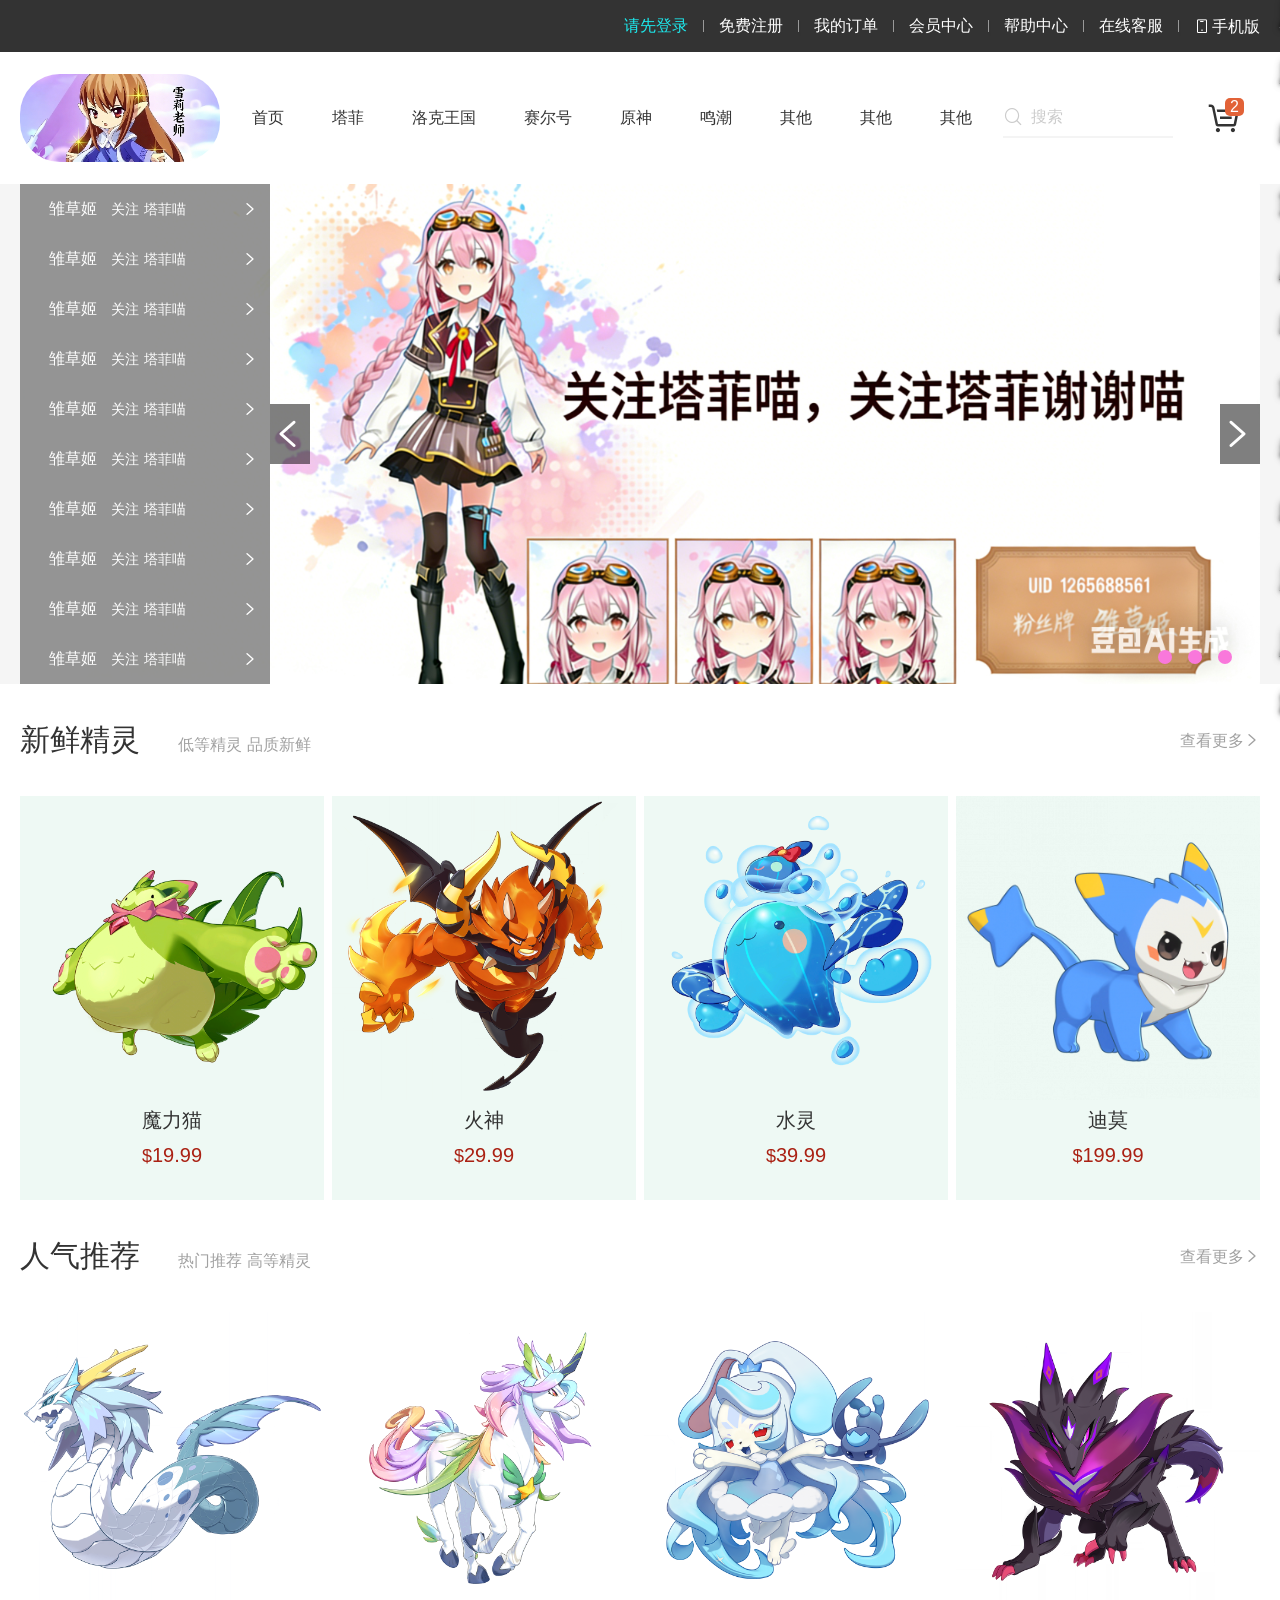
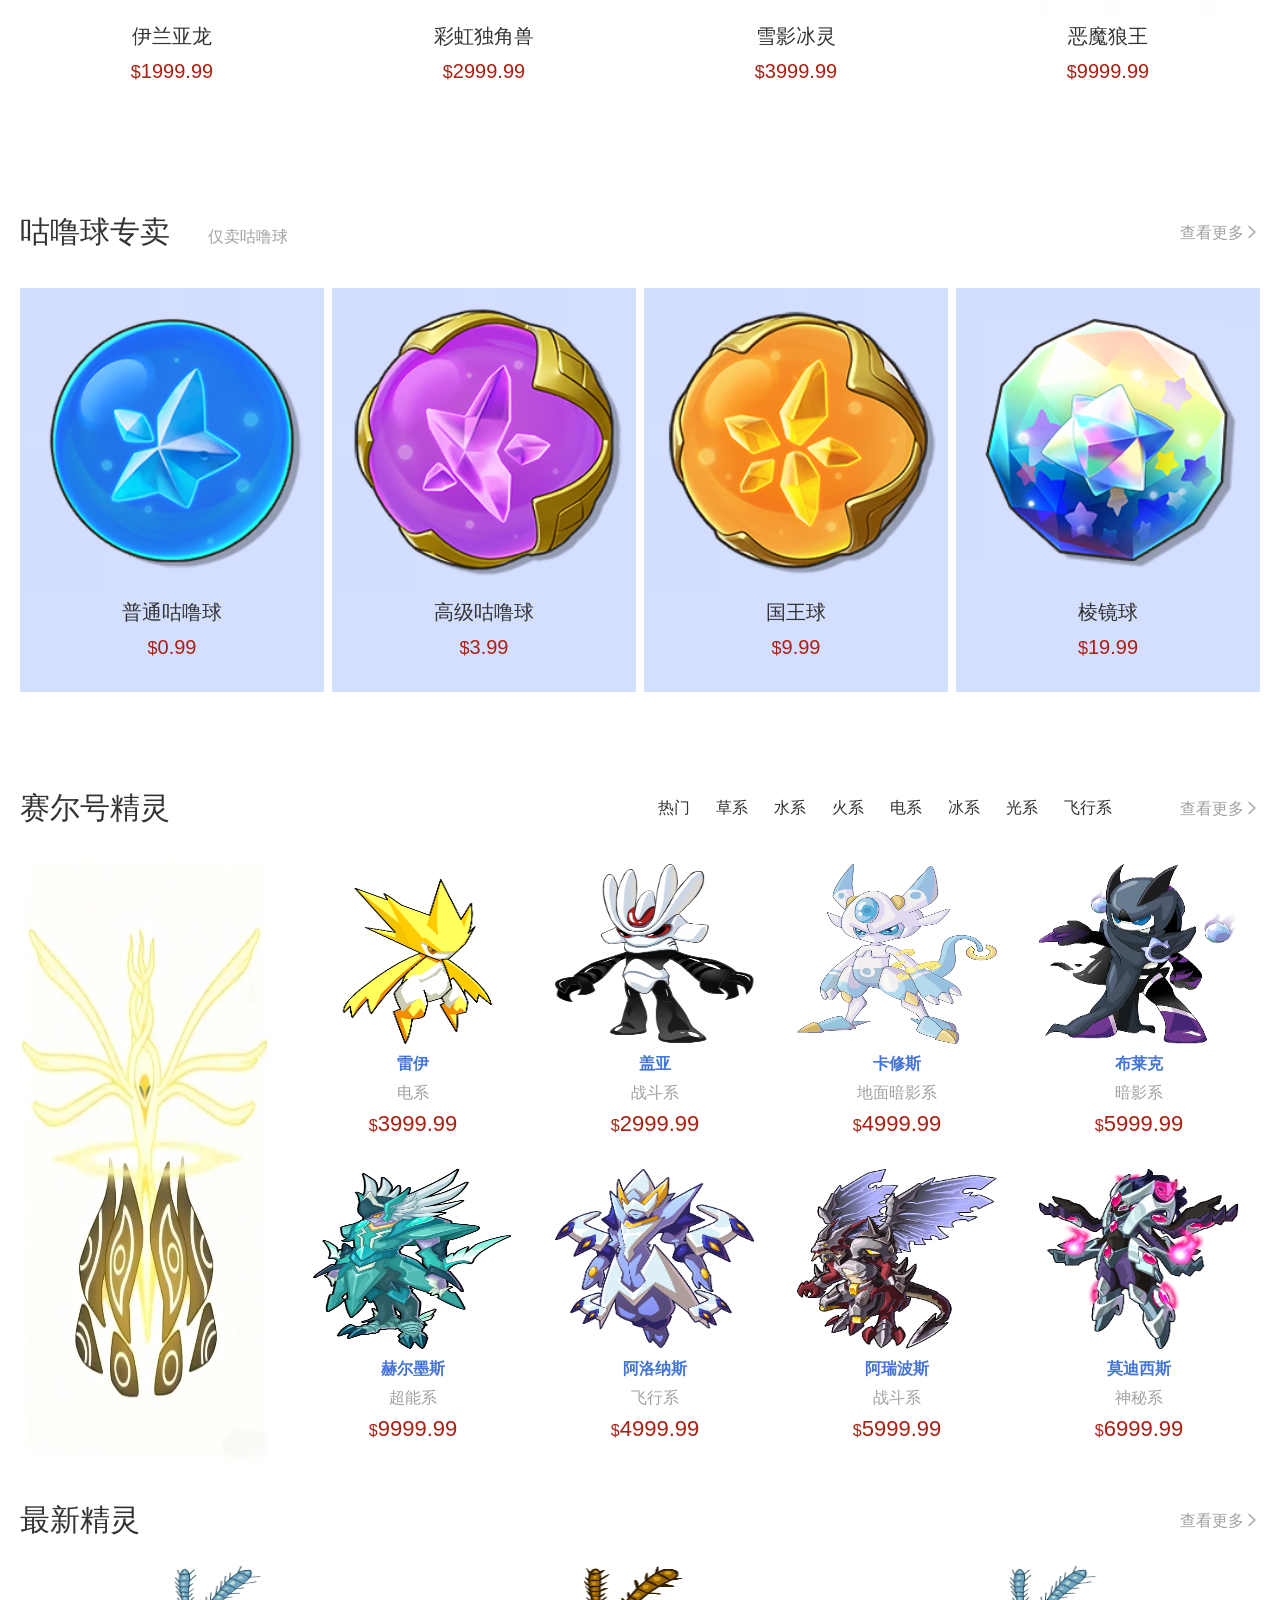
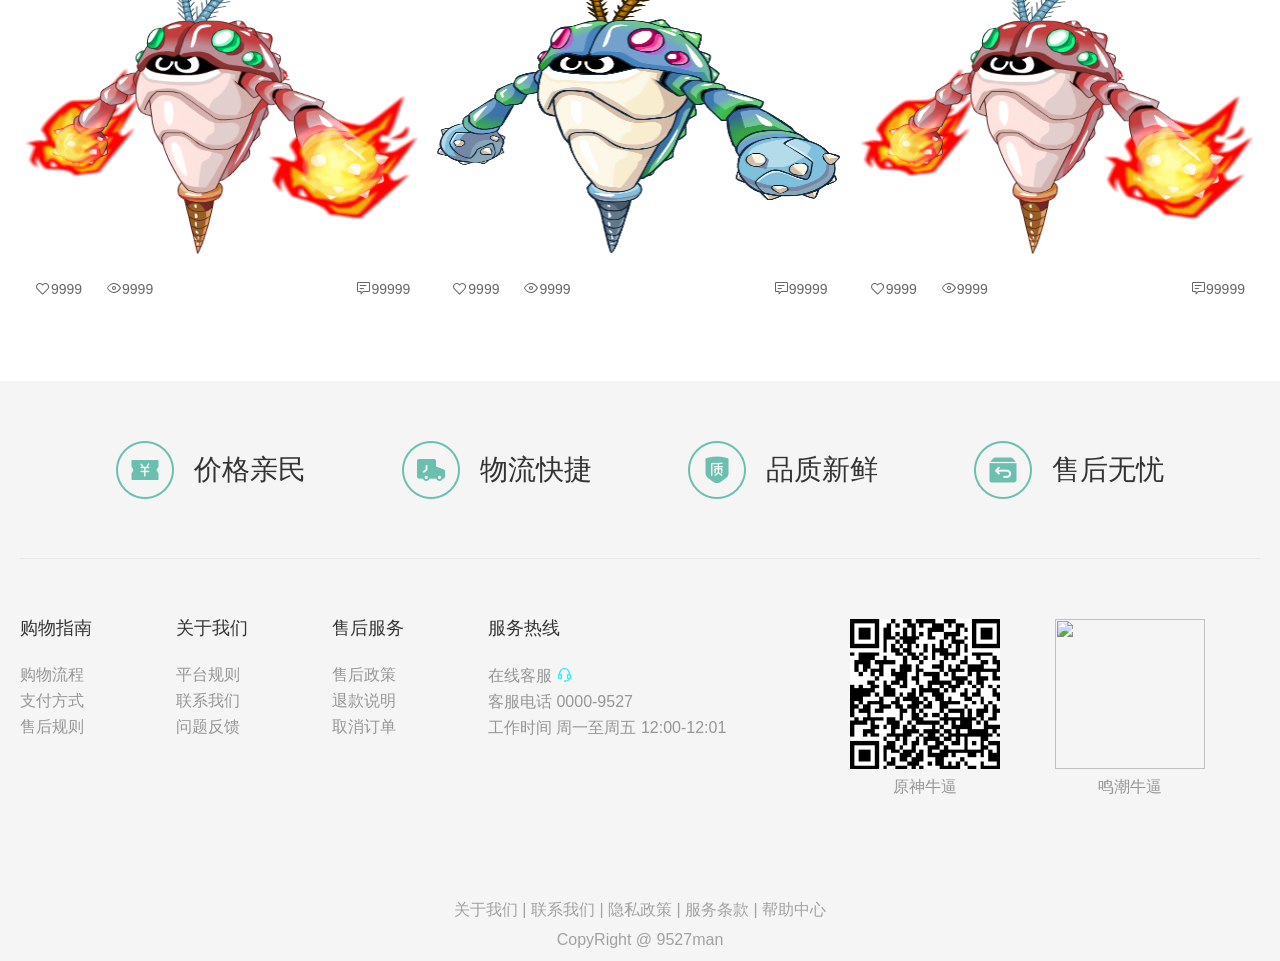
==== index.html @ 55d3f022 "Initial commit" ====
<!DOCTYPE html>
<html lang="zh-CN">
<head>
    <meta charset="UTF-8">
    <title>跳转中...</title>
    <!-- 自动跳转到 list.html 主页面 -->
    <meta http-equiv="refresh" content="0;url=list.html">
</head>
<body>
    正在加载主页面，请稍候...
</body>
</html>
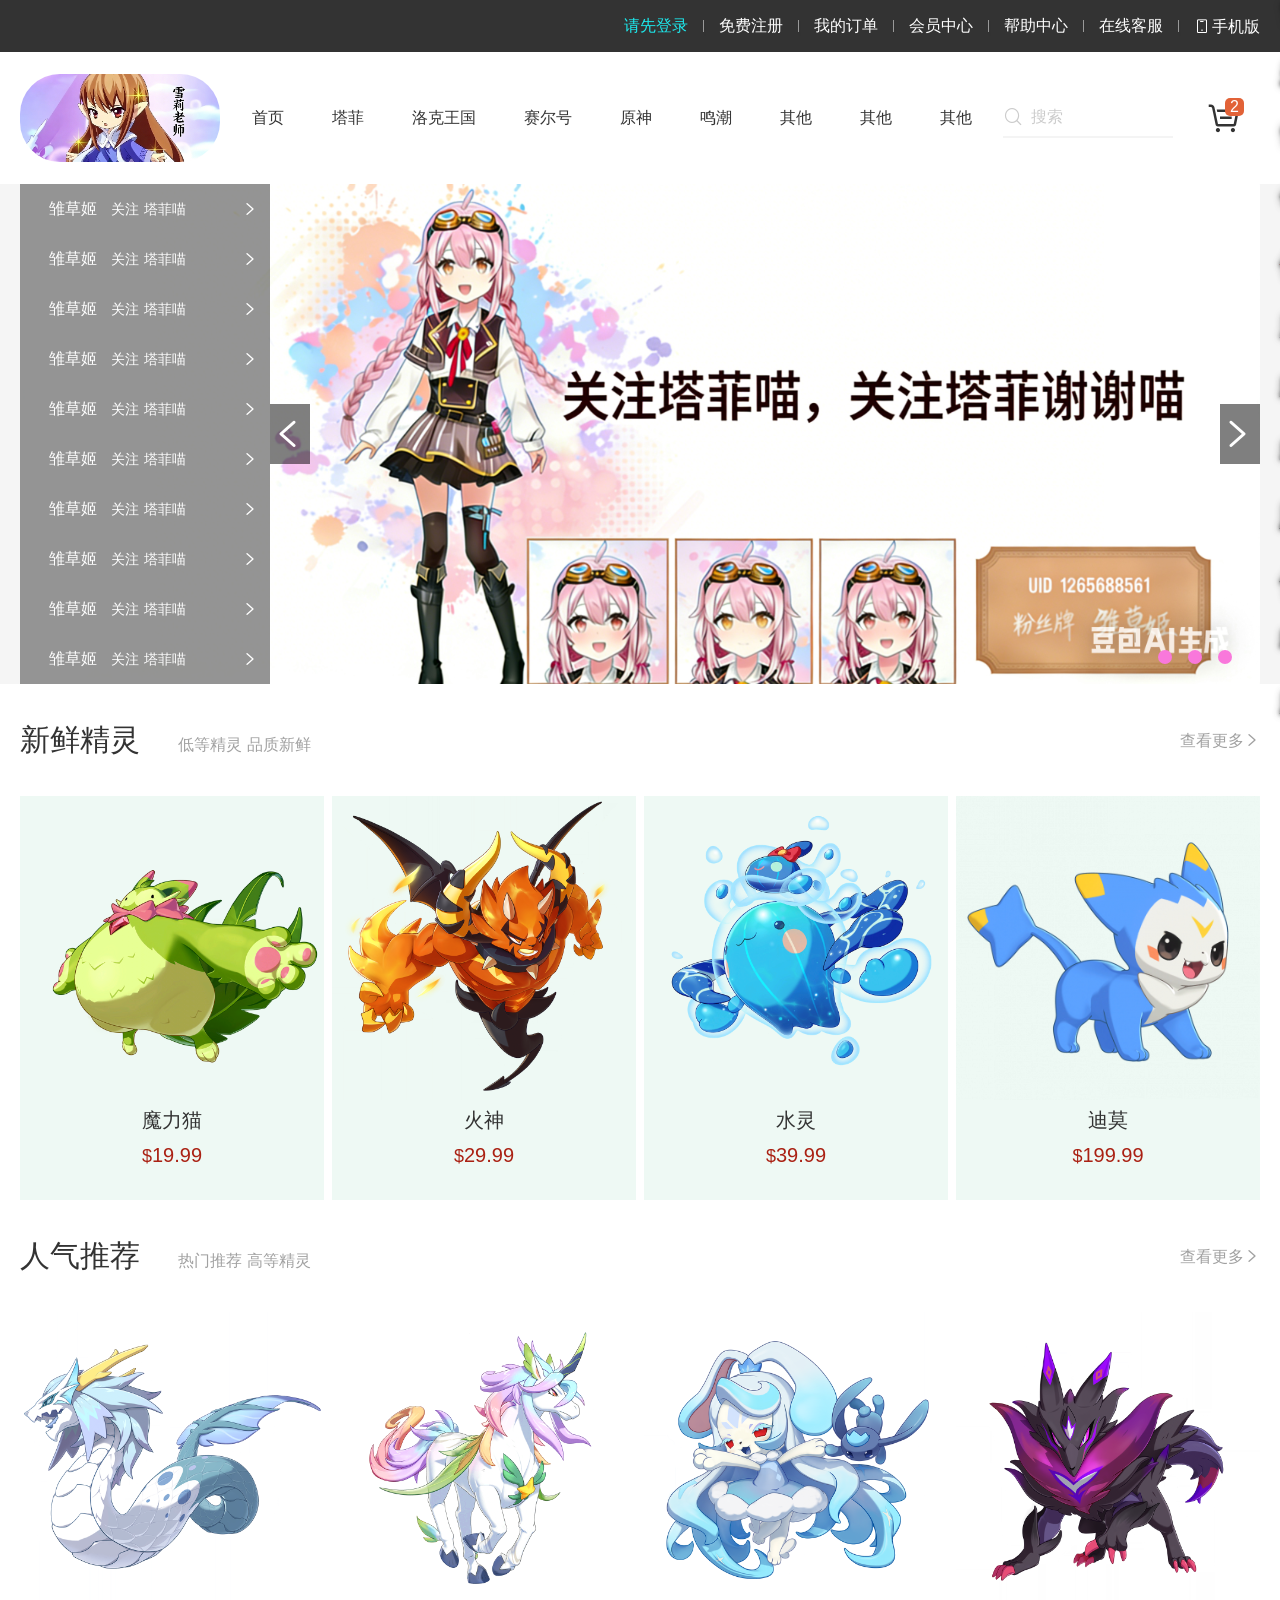
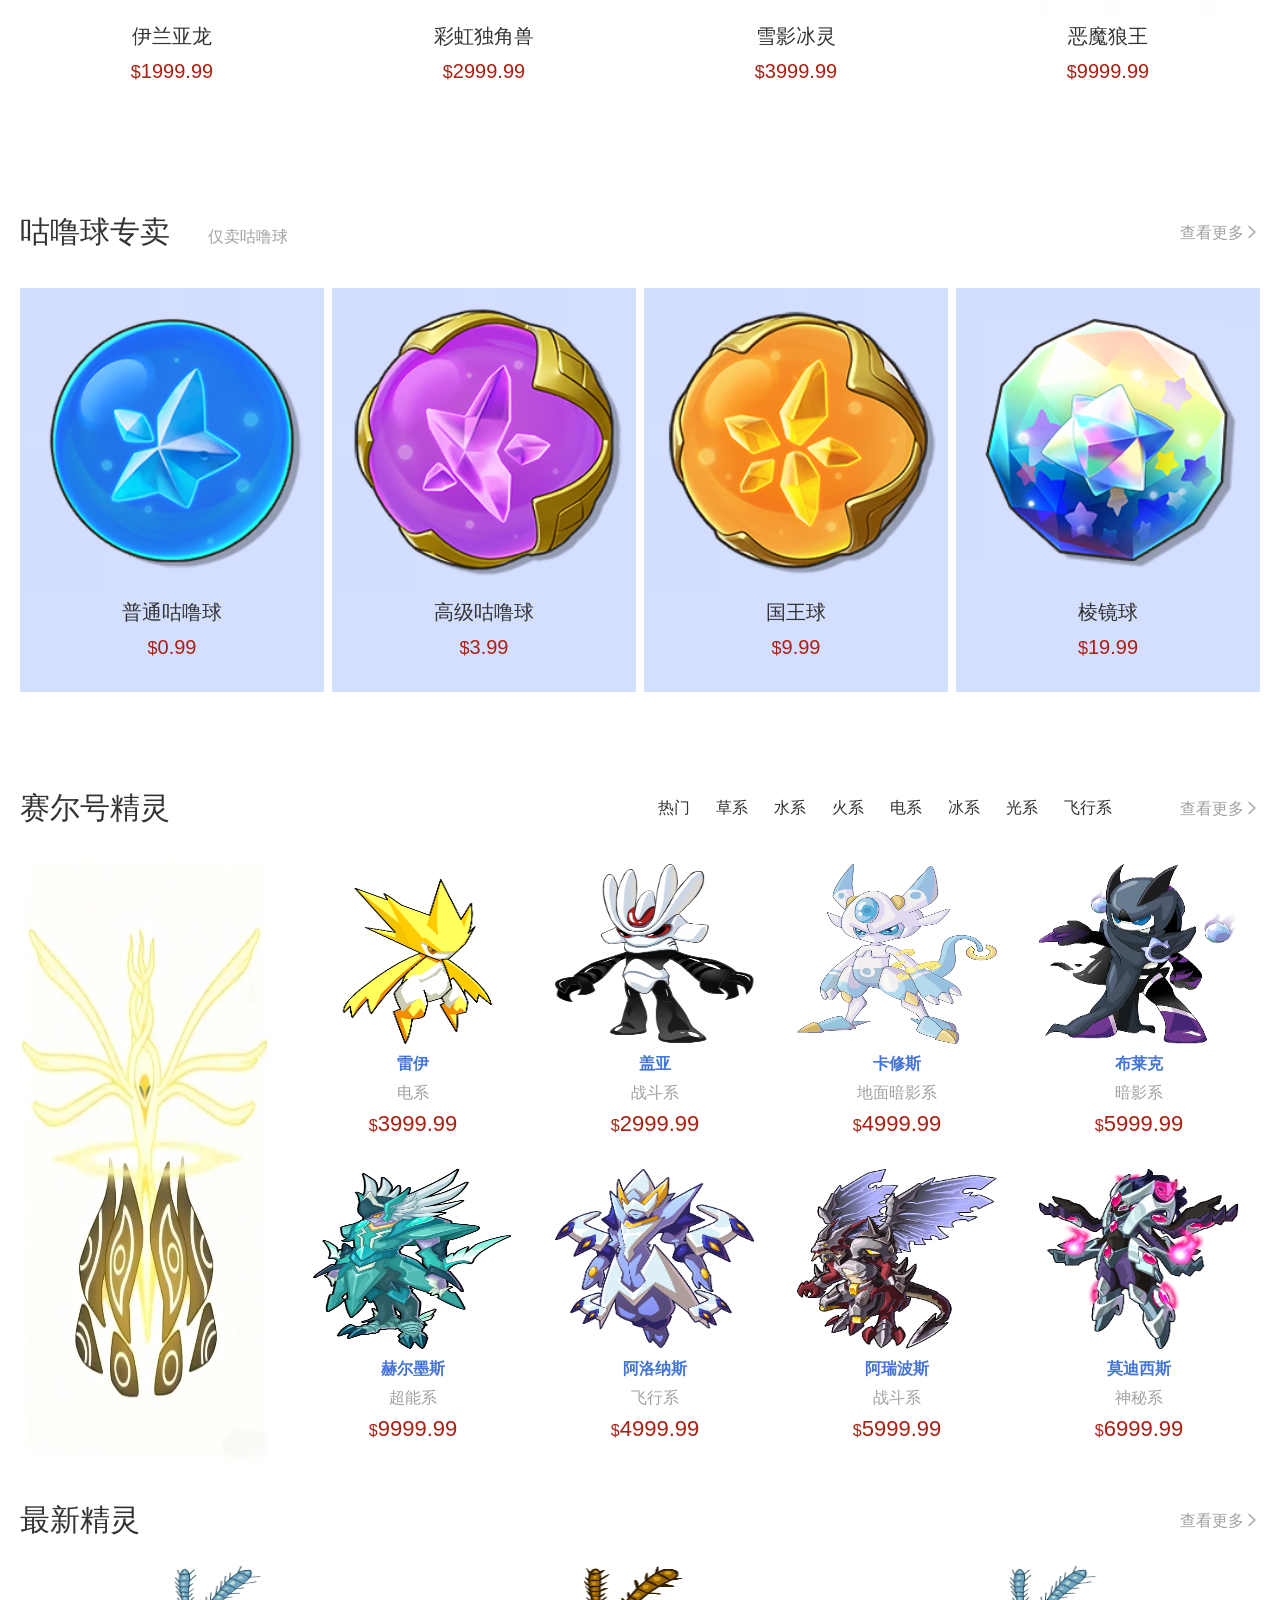
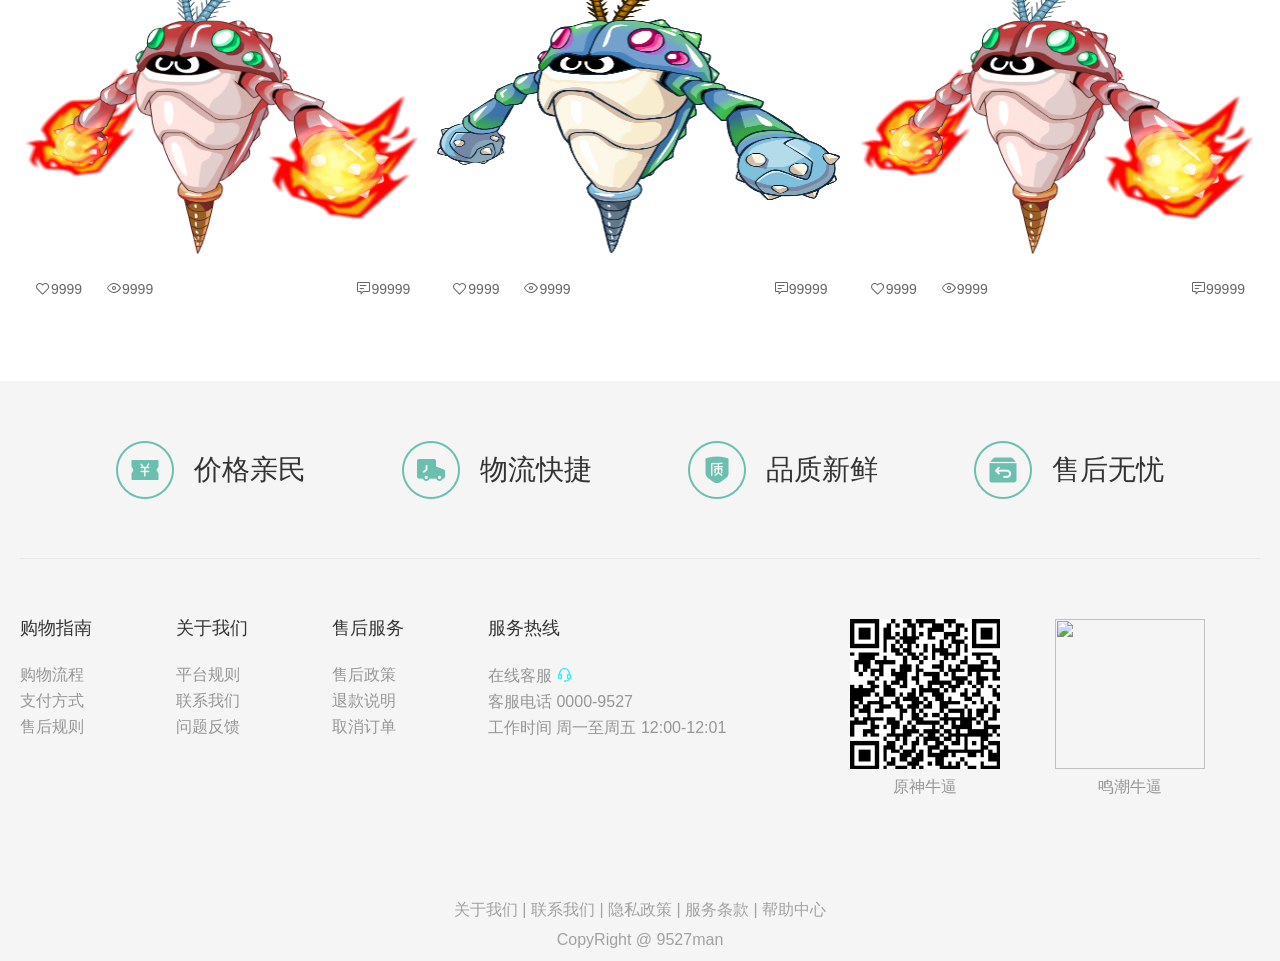
==== commit f8166c1f: "- test for test" ====
--- a/index.html
+++ b/index.html
@@ -1,12 +1,539 @@
 <!DOCTYPE html>
-<html lang="zh-CN">
+<html lang="en">
 <head>
     <meta charset="UTF-8">
-    <title>跳转中...</title>
-    <!-- 自动跳转到 list.html 主页面 -->
-    <meta http-equiv="refresh" content="0;url=list.html">
+    <meta name="viewport" content="width=device-width, initial-scale=1.0">
+    <title>小兔鲜儿-列表页</title>
+    <!-- 真以为是小兔鲜儿 豆豆你的牙-->
+    <!-- 引用网页图标 -->
+    <link rel="icon" href="./favicon.ico">   
+    <!-- 引入字体图标 -->
+    <link rel="stylesheet" href="./iconfont/iconfont.css">
+    <!-- 引入公共的样式 -->
+    <link rel="stylesheet" href="./CSS/base.css">
+    <link rel="stylesheet" href="./CSS/common.css">
+    <link rel="stylesheet" href="./CSS/index.css">
+    <link rel="stylesheet" href="./CSS/弹幕.css">
 </head>
 <body>
-    正在加载主页面，请稍候...
+    <!-- 网页的头部 -->
+     <!-- 1.导航条 -->
+     <div class="shortcut">
+        <div class="w">
+            <ul>
+                <li><a href="#">请先登录</a></li>
+                <li class="line">|</li>
+                <li><a href="#">免费注册</a></li>
+                <li class="line">|</li>
+                <li><a href="#">我的订单</a></li>
+                <li class="line">|</li>
+                <li><a href="#">会员中心</a></li>
+                <li class="line">|</li>
+                <li><a href="#">帮助中心</a></li>
+                <li class="line">|</li>
+                <li><a href="#">在线客服</a></li>
+                <li class="line">|</li>
+                <li><a href="#"> <i class="iconfont icon-mobile-phone"></i>手机版</a></li>
+            </ul>
+        </div>
+     </div>
+     <!-- 2.header -->
+      <header class="header w">
+        <div class="logo">
+            <h1><a href="list.html" title="小兔鲜儿">小兔鲜儿</a>
+            </h1>
+        </div>
+        <ul class="nav">
+            <li><a href="list.html">首页</a></li>
+            <li><a href="#">塔菲</a></li>
+            <li><a href="#">洛克王国</a></li>
+            <li><a href="#">赛尔号</a></li>
+            <li><a href="#">原神</a></li>
+            <li><a href="#">鸣潮</a></li>
+            <!-- <li><a href="#"></a></li>-->
+            <li><a href="#">其他</a></li>
+            <li><a href="#">其他</a></li>
+            <li><a href="#">其他</a></li>
+        </ul>
+        <div class="search">
+            <i class="iconfont icon-search"></i>
+            <input type="text" placeholder="搜索">
+        </div>
+        <div class="car">
+            <span>2</span>
+            <i class="iconfont icon-cart-full"></i>
+        </div>
+      </header>
+      <!-- 网页的主体内容 -->
+       <!-- entry模块 -->
+        <div class="entry">
+            <div class="w">
+                <div class="category">
+                    <ul>
+                        <li>
+                            <p>
+                                <a href="#">雏草姬</a>
+                                <a href="#">关注</a>
+                                <a href="#">塔菲喵</a>
+                            </p>
+                            <i class="iconfont icon-arrow-right-bold"></i>
+                        </li>
+                        <li>
+                            <p>
+                                <a href="#">雏草姬</a>
+                                <a href="#">关注</a>
+                                <a href="#">塔菲喵</a>
+                            </p>
+                            <i class="iconfont icon-arrow-right-bold"></i>
+                        </li>
+                        <li>
+                            <p>
+                                <a href="#">雏草姬</a>
+                                <a href="#">关注</a>
+                                <a href="#">塔菲喵</a>
+                            </p>
+                            <i class="iconfont icon-arrow-right-bold"></i>
+                        </li>
+                        <li>
+                            <p>
+                                <a href="#">雏草姬</a>
+                                <a href="#">关注</a>
+                                <a href="#">塔菲喵</a>
+                            </p>
+                            <i class="iconfont icon-arrow-right-bold"></i>
+                        </li>
+                        <li>
+                            <p>
+                                <a href="#">雏草姬</a>
+                                <a href="#">关注</a>
+                                <a href="#">塔菲喵</a>
+                            </p>
+                            <i class="iconfont icon-arrow-right-bold"></i>
+                        </li>
+                        <li>
+                            <p>
+                                <a href="#">雏草姬</a>
+                                <a href="#">关注</a>
+                                <a href="#">塔菲喵</a>
+                            </p>
+                            <i class="iconfont icon-arrow-right-bold"></i>
+                        </li>
+                        <li>
+                            <p>
+                                <a href="#">雏草姬</a>
+                                <a href="#">关注</a>
+                                <a href="#">塔菲喵</a>
+                            </p>
+                            <i class="iconfont icon-arrow-right-bold"></i>
+                        </li>
+                        <li>
+                            <p>
+                                <a href="#">雏草姬</a>
+                                <a href="#">关注</a>
+                                <a href="#">塔菲喵</a>
+                            </p>
+                            <i class="iconfont icon-arrow-right-bold"></i>
+                        </li>
+                        <li>
+                            <p>
+                                <a href="#">雏草姬</a>
+                                <a href="#">关注</a>
+                                <a href="#">塔菲喵</a>
+                            </p>
+                            <i class="iconfont icon-arrow-right-bold"></i>
+                        </li>
+                        <li>
+                            <p>
+                                <a href="#">雏草姬</a>
+                                <a href="#">关注</a>
+                                <a href="#">塔菲喵</a>
+                            </p>
+                            <i class="iconfont icon-arrow-right-bold"></i>
+                        </li>
+                    </ul>
+                </div>
+                <div class="banner">
+                    <!-- 图片切换模块 -->
+                    <ul>
+                        <li>
+                            <a href="#">
+                                <img src="../uploads/塔菲喵.png" alt="">
+                            </a>
+                        </li>
+                    </ul>
+                    <!-- 圆点 -->
+                     <ul class="circle">
+                        <li></li>
+                        <li></li>
+                        <li></li>
+                     </ul>
+                     <!-- 左右切换按钮 -->
+                      <a href="#" class="prev"><i class="iconfont icon-arrow-left-bold"></i></a>
+                      <a href="#" class="next"><i class="iconfont icon-arrow-right-bold"></i></a>
+                </div>
+            </div>
+        </div>
+        <!-- 新鲜精灵模块 -->
+         <div class="w diji">
+            <div class="box-hd">
+                <h2>新鲜精灵 
+                    <small>低等精灵 品质新鲜</small>
+                </h2>
+                <a href="#">查看更多<i class="iconfont icon-arrow-right-bold"></i></a>
+            </div>
+            <div class="box-bd">
+                <ul>
+                    <li>
+                        <a href="#">
+                        <img src="../uploads/魔力猫.png" alt="">
+                        <h3 class="title">魔力猫</h3>
+                        <p class="price"><small>$</small>19.99</p>
+                        </a>
+                    </li>
+                    <li>
+                        <a href="#">
+                        <img src="../uploads/火神.png" alt="">
+                        <h3 class="title">火神</h3>
+                        <p class="price"><small>$</small>29.99</p>
+                        </a>
+                    </li>
+                    <li>
+                        <a href="#">
+                        <img src="../uploads/水灵.png" alt="">
+                        <h3 class="title">水灵</h3>
+                        <p class="price"><small>$</small>39.99</p>
+                        </a>
+                    </li>
+                    <li>
+                        <a href="#">
+                        <img src="../uploads/迪莫.png" alt="">
+                        <h3 class="title">迪莫</h3>
+                        <p class="price"><small>$</small>199.99</p>
+                        </a>
+                    </li>
+                </ul>
+            </div>
+         </div>
+         <!-- 人气推荐 -->
+        <div class="w hot">
+            <div class="box-hd">
+                <h2>人气推荐 
+                    <small>热门推荐 高等精灵</small>
+                </h2>
+                <a href="#">查看更多<i class="iconfont icon-arrow-right-bold"></i></a>
+            </div>
+            <div class="box-bd">
+                <ul>
+                    <li>
+                        <a href="#">
+                        <img src="../uploads/伊兰亚龙.png" alt="">
+                        <h3 class="title">伊兰亚龙</h3>
+                        <p class="price"><small>$</small>1999.99</p>
+                        </a>
+                    </li>
+                    <li>
+                        <a href="#">
+                        <img src="../uploads/彩虹独角兽.png" alt="">
+                        <h3 class="title">彩虹独角兽</h3>
+                        <p class="price"><small>$</small>2999.99</p>
+                        </a>
+                    </li>
+                    <li>
+                        <a href="#">
+                        <img src="../uploads/雪影冰灵.png" alt="">
+                        <h3 class="title">雪影冰灵</h3>
+                        <p class="price"><small>$</small>3999.99</p>
+                        </a>
+                    </li>
+                    <li>
+                        <a href="#">
+                        <img src="../uploads/恶魔狼王.png" alt="">
+                        <h3 class="title">恶魔狼王</h3>
+                        <p class="price"><small>$</small>9999.99</p>
+                        </a>
+                    </li>
+                </ul>
+            </div>
+         </div>
+         <!-- 咕噜球 -->
+        <div class="w gulu">
+            <div class="box-hd">
+                <h2>咕噜球专卖
+                    <small>仅卖咕噜球</small>
+                </h2>
+                <a href="#">查看更多<i class="iconfont icon-arrow-right-bold"></i></a>
+            </div>
+            <div class="box-bd">
+                <ul>
+                    <li>
+                        <a href="#">
+                        <img src="../uploads/普通咕噜球.png" alt="">
+                        <h3 class="title">普通咕噜球</h3>
+                        <p class="price"><small>$</small>0.99</p>
+                        </a>
+                    </li>
+                    <li>
+                        <a href="#">
+                        <img src="../uploads/高级咕噜球.png" alt="">
+                        <h3 class="title">高级咕噜球</h3>
+                        <p class="price"><small>$</small>3.99</p>
+                        </a>
+                    </li>
+                    <li>
+                        <a href="#">
+                        <img src="../uploads/国王球.png" alt="">
+                        <h3 class="title">国王球</h3>
+                        <p class="price"><small>$</small>9.99</p>
+                        </a>
+                    </li>
+                    <li>
+                        <a href="#">
+                        <img src="../uploads/棱镜球.png" alt="">
+                        <h3 class="title">棱镜球</h3>
+                        <p class="price"><small>$</small>19.99</p>
+                        </a>
+                    </li>
+                </ul>
+            </div>
+         </div>
+         <!-- 赛尔号模块 -->
+        <div class="w">
+            <div class="head">
+                <h2>赛尔号精灵</h2>
+                <div class="head-right">
+                    <ul>
+                        <li>
+                            <a href="#">热门</a>
+                        </li>
+                        <li>
+                            <a href="#">草系</a>
+                        </li>
+                        <li>
+                            <a href="#">水系</a>
+                        </li>
+                        <li>
+                            <a href="#">火系</a>
+                        </li>
+                        <li>
+                            <a href="#">电系</a>
+                        </li>
+                        <li>
+                            <a href="#">冰系</a>
+                        </li>
+                        <li>
+                            <a href="#">光系</a>
+                        </li>
+                        <li>
+                            <a href="#">飞行系</a>
+                        </li>
+                    </ul>
+                    <a href="#" class="more">查看更多<i class="iconfont icon-arrow-right-bold"></i></a>
+                </div>
+            </div>
+            <div class="body">
+                <a href="#" class="body-l">
+                    <img src="../uploads/谱尼.webp" alt="">
+                </a>
+                <ul class="body-r">
+                    <li>
+                        <a href="#">
+                            <img src="../uploads/雷伊.png" alt="">
+                            <h3 class="title ellipsis">雷伊</h3>
+                            <p>电系</p>
+                            <p class="price"><small>$</small>3999.99</p>
+                        </a>
+                    </li>
+                    <li>
+                        <a href="#">
+                            <img src="../uploads/盖亚.png" alt="">
+                            <h3 class="title ellipsis">盖亚</h3>
+                            <p>战斗系</p>
+                            <p class="price"><small>$</small>2999.99</p>
+                        </a>
+                    </li>
+                    <li>
+                        <a href="#">
+                            <img src="../uploads/卡修斯.png" alt="">
+                            <h3 class="title ellipsis">卡修斯</h3>
+                            <p>地面暗影系</p>
+                            <p class="price"><small>$</small>4999.99</p>
+                        </a>
+                    </li>
+                    <li>
+                        <a href="#">
+                            <img src="../uploads/布莱克.png" alt="">
+                            <h3 class="title ellipsis">布莱克</h3>
+                            <p>暗影系</p>
+                            <p class="price"><small>$</small>5999.99</p>
+                        </a>
+                    </li>
+                    <li>
+                        <a href="#">
+                            <img src="../uploads/赫尔墨斯.png" alt="">
+                            <h3 class="title ellipsis">赫尔墨斯</h3>
+                            <p>超能系</p>
+                            <p class="price"><small>$</small>9999.99</p>
+                        </a>
+                    </li>
+                    <li>
+                        <a href="#">
+                            <img src="../uploads/阿洛纳斯.png" alt="">
+                            <h3 class="title ellipsis">阿洛纳斯</h3>
+                            <p>飞行系</p>
+                            <p class="price"><small>$</small>4999.99</p>
+                        </a>
+                    </li>
+                    <li>
+                        <a href="#">
+                            <img src="../uploads/阿瑞波斯.png" alt="">
+                            <h3 class="title ellipsis">阿瑞波斯</h3>
+                            <p>战斗系</p>
+                            <p class="price"><small>$</small>5999.99</p>
+                        </a>
+                    </li>
+                    <li>
+                        <a href="#">
+                            <img src="../uploads/莫迪西斯.png" alt="">
+                            <h3 class="title ellipsis">莫迪西斯</h3>
+                            <p>神秘系</p>
+                            <p class="price"><small>$</small>6999.99</p>
+                        </a>
+                    </li>
+                </ul>
+            </div>
+          </div>
+        <!-- 最新精灵模块 -->
+        <div class="w">
+            <div class="head">
+                <h2>最新精灵</h2>
+                <div class="head-right">
+                    <a href="#" class="more">查看更多<i class="iconfont icon-arrow-right-bold"></i></a>
+                </div>
+            </div>
+            <div class="new">
+                <ul>
+                    <li>
+                        <div class="img">
+                            <img src="../uploads/加格洛特.png" alt="">
+                        </div>
+                        <div class="con">
+                            <p>
+                                <span class="like">  <i class="iconfont icon-fabulous"></i>9999</span>
+                                <span class="view">  <i class="iconfont icon-browse"></i>9999</span>
+                            </p>
+                            <p class="reply"> <i class="iconfont icon-comment"></i>99999</p>
+                        </div>
+                    </li>
+                    <li>
+                        <div class="img">
+                            <img src="../uploads/加格尔.png" alt="">
+                        </div>
+                        <div class="con">
+                            <p>
+                                <span class="like">  <i class="iconfont icon-fabulous"></i>9999</span>
+                                <span class="view">  <i class="iconfont icon-browse"></i>9999</span>
+                            </p>
+                            <p class="reply"> <i class="iconfont icon-comment"></i>99999</p>
+                        </div>
+                    </li>
+                    <li>
+                        <div class="img">
+                            <img src="../uploads/加格洛特.png" alt="">
+                        </div>
+                        <div class="con">
+                            <p>
+                                <span class="like">  <i class="iconfont icon-fabulous"></i>9999</span>
+                                <span class="view">  <i class="iconfont icon-browse"></i>9999</span>
+                            </p>
+                            <p class="reply"> <i class="iconfont icon-comment"></i>99999</p>
+                        </div>
+                    </li>   
+                </ul>
+            </div>
+          </div>
+      <!-- 网页的底部 -->
+       <footer class="footer">
+        <div class="w">
+             <div class="slogan">
+                <ul>
+                    <li>
+                        <h5></h5>
+                        <p>价格亲民</p>
+                    </li>
+
+                    <li>
+                        <h5 class="two"></h5>
+                        <p>物流快捷</p>
+                    </li>
+
+                    <li>
+                        <h5 class="three"></h5>
+                        <p>品质新鲜</p>
+                    </li>
+
+                    <li>
+                        <h5 class="four"></h5>
+                        <p>售后无忧</p>
+                    </li>
+                </ul>
+             </div>
+             <div class="service">
+                <div class="service-left">
+                    <dl>
+                        <dt>购物指南</dt>
+                        <dd><a href="#">购物流程</a></dd>
+                        <dd><a href="#">支付方式</a></dd>
+                        <dd><a href="#">售后规则</a></dd>
+                    </dl>
+                    <dl>
+                        <dt>关于我们</dt>
+                        <dd><a href="#">平台规则</a></dd>
+                        <dd><a href="#">联系我们</a></dd>
+                        <dd><a href="#">问题反馈</a></dd>
+                    </dl>
+                    <dl>
+                        <dt>售后服务</dt>
+                        <dd><a href="#">售后政策</a></dd>
+                        <dd><a href="#">退款说明</a></dd>
+                        <dd><a href="#">取消订单</a></dd>
+                    </dl>
+                    <dl>
+                        <dt>服务热线</dt>
+                        <dd><a href="#">在线客服 <i class="iconfont icon-customer-service"></i></a></dd>
+                        <dd><a href="#">客服电话 0000-9527</a></dd>
+                        <dd><a href="#">工作时间 周一至周五 12:00-12:01</a></dd>
+                    </dl>
+                </div>
+                <div class="service-right">
+                    <ul>
+                        <li>
+                            <img src="[data-uri]" width="150" height="150" alt="">
+                            <p>原神牛逼</p>
+                        </li>
+                        <li>
+                            <img src="https://mc.kurogames.com/static4.0/assets/qrcode_zh-3862bc6c.png" width="150" height="150" alt="">
+                            <p>鸣潮牛逼</p>
+                        </li>
+                    </ul>
+                </div>
+             </div>
+             <div class="copyright">
+                <p>
+                    <a href="#">关于我们</a> |
+                     <a href="#">联系我们</a> |
+                      <a href="#">隐私政策</a> |
+                       <a href="#">服务条款</a> |
+                        <a href="#">帮助中心</a>
+                </p>
+                <p>CopyRight @ 9527man</p>
+             </div>
+        </div>
+       </footer>
+       <div class="danmu-box"></div>
+        <script src="danmu.js"></script>
+        <script>
+            alert("我重生了，从洛克王国端游重生到了手游，现在我发现我的学长叫恩佐，并且整个世界都没有一位叫雪莉的老师")
+        </script>
 </body>
-</html>+
+</html> 
--- a/iconfont/iconfont.css
+++ b/iconfont/iconfont.css
@@ -0,0 +1,55 @@
+@font-face {
+  font-family: "iconfont"; /* Project id 3703850 */
+  src: url('iconfont.woff2?t=1665647794908') format('woff2'),
+       url('iconfont.woff?t=1665647794908') format('woff'),
+       url('iconfont.ttf?t=1665647794908') format('truetype');
+}
+
+.iconfont {
+  font-family: "iconfont" !important;
+  font-size: 16px;
+  font-style: normal;
+  -webkit-font-smoothing: antialiased;
+  -moz-osx-font-smoothing: grayscale;
+}
+
+.icon-favorites-fill:before {
+  content: "\e721";
+}
+
+.icon-cart-full:before {
+  content: "\e746";
+}
+
+.icon-browse:before {
+  content: "\e666";
+}
+
+.icon-comment:before {
+  content: "\e668";
+}
+
+.icon-customer-service:before {
+  content: "\e66a";
+}
+
+.icon-fabulous:before {
+  content: "\e66f";
+}
+
+.icon-mobile-phone:before {
+  content: "\e678";
+}
+
+.icon-search:before {
+  content: "\e67d";
+}
+
+.icon-arrow-left-bold:before {
+  content: "\e685";
+}
+
+.icon-arrow-right-bold:before {
+  content: "\e687";
+}
+
--- a/CSS/base.css
+++ b/CSS/base.css
@@ -0,0 +1,52 @@
+/* 去除常见标签默认的 margin 和 padding */
+* {
+  margin: 0;
+  padding: 0;
+  box-sizing: border-box;
+}
+
+/* 设置网页统一的字体大小、行高、字体系列相关属性 */
+body {
+  font: 16px/1 "Microsoft Yahei",
+    "Hiragino Sans GB", "Heiti SC", "WenQuanYi Micro Hei", sans-serif;
+  color: #333;
+}
+
+/* 去除列表默认样式 */
+ul,
+ol {
+  list-style: none;
+}
+
+/* 去除默认的倾斜效果 */
+em,
+i {
+  font-style: normal;
+}
+
+/* 去除a标签默认下划线，并设置默认文字颜色 */
+a {
+  text-decoration: none;
+  color: #333;
+}
+
+/* 设置img的垂直对齐方式为居中对齐，去除img默认下间隙 */
+img {
+  vertical-align: middle;
+}
+
+/* 去除input默认样式 */
+input {
+  border: none;
+  outline: none;
+  color: #333;
+}
+
+h1,
+h2,
+h3,
+h4,
+h5,
+h6 {
+  font-weight: 400;
+}
--- a/CSS/common.css
+++ b/CSS/common.css
@@ -0,0 +1,236 @@
+/* 写公共的样式 */
+.w{
+    width: 1240px;
+    margin: 0 auto;
+}
+/* -------------------------------------------------------------------------- */
+/* 网页的头部 */
+.shortcut{
+    height: 52px;
+    background-color: #333;
+}
+.shortcut li a{
+    color: #fff;
+}
+
+.shortcut li a:hover{
+    color: #1decf0;
+}
+
+.shortcut ul{
+    display: flex;
+    justify-content: flex-end;
+    align-items: center;
+    height: 52px;
+}
+/* 小竖线ciallo~ */
+.shortcut .line{
+    width: 1px;
+    height: 12px;
+    background-color: #999;
+    margin: 0 15px;
+}
+
+.shortcut li i{
+    font-size: 16px;
+    margin-right: 2px;
+}
+
+.shortcut li:first-child a{
+    color: #1decf0;
+}
+/* ----------------------------------------------------------- */
+.header{
+    display: flex;
+    justify-content: space-between;
+    align-items: center;
+    height: 132px;
+    /* background-color: pink; */
+}
+
+.header .logo{
+    width: 200px;
+    height: 88px;
+    /* background-color: skyblue; */
+}
+
+.header .logo h1 {
+    width: 100%;
+    height: 100%;
+}
+
+.header .logo a{
+    display: block;
+    width: 100%;
+    height: 100%;
+    background: url(../images/雪莉老师.png)  no-repeat;
+    text-indent: -9999px;
+    /* 隐藏文字 */
+    overflow: hidden;
+    border-radius: 40px;
+}
+
+.nav{
+    display: flex;
+    gap: 48px;
+}
+
+.nav li{
+    display: block;
+    height: 40px;
+    line-height: 40px;
+
+}
+
+.nav li a:hover{
+    color: #1decf0;
+    border-bottom: 2px solid #1decf0;
+}
+/* --------------------------------------------------------------------- */
+.search{
+    position: relative;
+}
+.search i{
+    position: absolute;
+    top: 9px;
+    left: 0px;
+    font-size: 20px;
+    color: #ccc;
+}
+
+.search input{
+    width: 170px;
+    height: 40px;
+    border-bottom: 2px solid #F4F4F4;
+    padding-left: 28px;
+
+}
+
+.search input::placeholder{
+    font-size: 16px;
+    color: #ccc;
+}
+
+.car i{
+    font-size: 40px;
+    margin-right: 15px;
+}
+.car{
+    position: relative;
+}
+.car span{
+    position: absolute;
+    top: 0;
+    left: 20px;
+    padding: 1px 5px;
+    color: #fff;
+    background-color: #E26237;
+    border-radius: 5px;
+    color: #fff;
+}
+
+
+
+/* ----------------------------------------------------- */
+/* 网页的尾部 */
+.footer{
+    height: 580px;
+    background-color: #f5f5f5;
+}
+
+.slogan{
+    height: 178px;
+    border-bottom: 1px solid #e8e8e8;
+}
+
+.slogan ul{
+    display: flex;  
+    justify-content: space-evenly;
+    align-items: center;
+    height: 178px;
+}
+
+.slogan ul li{
+    display: flex;
+    align-items: center;
+}
+
+.slogan ul li h5{
+    width: 58px;
+    height: 58px;
+    /* background-color: pink; */
+    background: url(../images/sprite.png) no-repeat;
+}
+
+.slogan ul li p{
+    font-size: 28px;
+    margin-left: 20px;
+}
+/* 这东西好像没学到QWQ 精灵图嘛*/
+.slogan ul li h5.two{
+    background-position: 0 -58px;
+}
+
+.slogan ul li h5.three{
+    background-position: 0 -116px;
+}
+
+.slogan ul li h5.four{
+    background-position: 0 -174px;
+}
+/* ------------------------------------------------------------------------ */
+/* 服务模块 */
+.service{
+    display: flex;
+    justify-content: space-between;
+    
+    margin-top: 60px;
+}
+
+.service-left{
+    display: flex;
+    gap: 84px;
+}
+
+.service-left dt{
+    font-size: 18px;
+    margin-bottom: 30px;
+}
+
+.service-left dd{
+    margin-bottom: 10px;
+}
+
+.service-left dd a{
+    color: #969696;
+}
+
+.service-left dd a i{
+    color: #1decf0;
+}
+
+.service-right ul{
+    display: flex;
+    text-align: center;
+}
+
+.service-right ul li{
+    margin-right: 55px;
+    color: #969696;
+}
+
+.service-right ul li p{
+    margin-top: 10px;
+}
+/* ------------------------------------------------------------------------ */
+/* 版权模块 */
+.copyright{
+    text-align: center;
+    margin-top: 100px;
+    line-height: 30px;
+    color: #a1a1a1;
+}
+
+.copyright p a{
+    color: #a1a1a1;
+}
--- a/CSS/index.css
+++ b/CSS/index.css
@@ -0,0 +1,355 @@
+/* 写index页面的专门样式 */
+.entry{
+    height: 500px;
+    background-color: #f5f5f5;
+}
+
+.entry .w{
+    position: relative;
+    height: 100%;
+    /* background: url(../uploads/塔菲喵.png) no-repeat; */
+}
+
+.category{
+    position: absolute;
+    top: 0;
+    left: 0;
+    /* 层级 */  
+    z-index: 99;
+    width: 250px;
+    height: 500px;
+    background: rgb(0,0,0,.42);
+}
+
+.category ul li{
+    display: flex;
+    justify-content: space-between;
+    align-items: center;
+    height: 50px;
+    /* background-color: pink; */
+    padding: 0 12px 0 29px;
+    color: #fff;
+}
+
+/* 鼠标经过li时，背景颜色变化 */
+.category ul li:hover{
+    background-color: pink;
+}
+
+.category ul li a{
+    color: #fff;
+    font-size: 14px;
+}
+ 
+.category ul li a:first-child{
+    font-size: 16px;
+    margin-right: 10px;
+}
+
+.banner{
+    position: relative;
+}
+
+.banner .circle{
+    position: absolute;
+    bottom: 20px;
+    right: 20px;
+    display: flex;
+}
+
+.banner .circle li{
+    width: 14px;
+    height: 14px;
+    background-color: rgb(249, 120, 219);
+    border-radius: 50%;
+    margin: 0 8px;
+}
+
+.banner .circle li:hover{
+    box-shadow: 0 0 0 4px rgb(249, 120, 152);
+}
+
+.banner .next,
+.banner .prev{
+    position: absolute;
+    top: 50%;
+    /* right: 0; */
+    width: 40px;
+    height: 60px;
+    background-color: rgba(0, 0, 0, 0.5);
+    margin-top: -30px;
+}
+
+
+.banner .next{
+    right: 0;
+}
+
+.banner .next a{
+    text-align: center;
+    line-height: 60px;
+    font-size: 35px;
+    color: #fff;
+}
+
+.banner .next i{
+    font-size: 35px;
+    color: #fff;
+    line-height: 60px;
+    text-align: center;
+}
+
+.banner .prev i{
+    font-size: 35px;
+}
+
+.banner .prev{
+    left: 250px;
+}
+
+.banner .prev i{
+    font-size: 35px;
+    color: #fff;
+    line-height: 60px;
+    text-align: center;
+}
+
+/* --------------------------------------------------------------------------------- */
+.box-hd{
+    display: flex;
+    justify-content: space-between;
+    align-items: center;
+    height: 112px;
+    /* background-color: pink; */
+}
+
+.box-hd h2{
+    font-size: 30px;
+}
+
+.box-hd h2 small{
+    font-size: 16px;
+    color: #A1A1A1;
+    margin-left: 30px;
+}
+
+.box-hd a{
+    font-size: 16px;
+    color: #A1A1A1;
+}
+/* --------------------------------------------------------------------------------- */
+
+.box-bd ul{
+    display: flex;
+    justify-content: space-between;
+}
+
+
+.box-bd ul li{
+    width: 304px;
+    height: 404px;
+    background-color: #EEF9F4;
+    text-align: center;
+}
+
+.box-bd ul li a{
+    display: block;
+    height: 100%;
+}
+
+.box-bd ul li img{
+    width: 304px;
+    height: 304px;
+}
+
+.box-bd ul li .title{
+    margin: 10px 0 15px;
+    font-size: 20px;
+    padding: 0 25px;
+    /* 超出部分省略号 */
+    overflow: hidden;
+    text-overflow: ellipsis;
+    white-space: nowrap;
+}
+
+.box-bd ul li .price{
+    font-size: 20px;
+    color: #AA2113;
+}
+
+.box-bd ul li .price small{
+    font-size: 18px;
+}
+/* --------------------------------------------------------------------------------- */
+/* 人气推荐模块 */
+.hot .box-bd ul li{
+    background-color: #fff;
+}
+
+.hot{
+    margin-bottom: 60px;
+}
+/* 咕噜咕噜球模块 */
+.gulu{
+    margin-bottom: 60px;
+}
+
+.gulu .box-bd ul li{
+    background-color: #d4dfff;
+}
+/* --------------------------------------------------------------------------------- */
+/* 赛尔号模块 */
+.head{
+    display: flex;
+    justify-content: space-between;
+    align-items: center;
+    height: 102px;
+    padding-top: 10px;
+    /* background-color: pink; */
+}
+
+.head h2{
+    font-size: 30px;
+}
+
+.head .head-right{
+    display: flex;
+}
+
+.head .head-right .more{
+    font-size: 16px;
+    color: #A1A1A1;
+    margin-left: 60px;
+}
+
+.head .head-right ul{
+    display: flex;
+    gap: 10px;
+}
+
+.head .head-right ul li a{
+    padding: 3px 8px;
+    border-radius: 5px;
+}
+
+
+.head .head-right ul li a:hover{
+    color: #fff;
+    background-color: #00be9a;
+}
+/* -------------------------------------------------------------------------- */
+/* body模块 */
+.body{
+    display: flex;
+    justify-content: space-between;
+}
+
+.body .body-l{
+    width: 248px;
+    height: 610px;
+    background-color: pink;
+}
+
+.body .body-r{
+    display: flex;
+    flex-wrap: wrap;
+    width: 968px;
+    height: 610px;
+    /* background-color: pink; */
+}
+
+.body .body-r li{
+    width: 242px;
+    height: 305px;
+    /* background-color: skyblue; */
+    padding: 10px 21px 0;
+}
+
+.body .body-r li a{
+    display: block;
+    height: 100%;
+    width: 100%;
+    line-height: 19px;
+}
+
+.body .body-r li img{
+    width: 200px;
+    height: 180px;
+}
+
+.body .body-r li .title{
+    margin-top: 10px;
+    font-size: 16px;
+}
+
+.body .body-r li .price{
+    font-size: 22px;
+    color: #AA2113;
+    margin-top: 12px;
+}
+
+.body .body-r li small{
+    font-size: 16px;
+}
+
+.body .body-r li h3{
+    text-align: center;
+    font-size: 50px;
+    font-weight: bold;
+    color: #4574d9;
+}
+
+.body .body-r li p{
+    text-align: center;
+    margin-top: 10px;
+    color: #A1A1A1;
+}
+
+.body .body-r li p{
+    font-size: 16px;
+}
+
+/* 让单行文本超出部分省略号 */
+.ellipsis{
+    overflow: hidden;
+    text-overflow: ellipsis;
+    white-space: nowrap;
+}
+/* --------------------------------------------------------------------------------- */
+.new{
+    margin-bottom: 60px;
+}
+
+
+.new ul{
+    display: flex;
+    gap: 12px;
+}
+
+.new ul li{
+    flex: 1;
+    height: 355px;
+    /* background-color: pink; */
+}
+
+.new ul li img{
+    width: 100%;
+}
+
+.new .con{
+    height: 67px;
+    display: flex;
+    /* flex-direction: column; */
+    justify-content: space-between;
+    align-items: center;
+    /* background-color: pink; */
+    padding: 0 15px;
+    font-size: 14px;
+    color: #666666;
+}
+
+.new .con .like{
+    margin-right: 20px;
+}
+
+
--- a/CSS/弹幕.css
+++ b/CSS/弹幕.css
@@ -0,0 +1,42 @@
+.danmu-box {
+  position: fixed;
+  top: 0;
+  left: 0;
+  width: 100%;
+  height: 100%;
+  pointer-events: none;
+  overflow: hidden;
+  z-index: 9999;
+}
+
+.danmu {
+  position: absolute;
+  white-space: nowrap;
+  font-weight: bold;
+  animation: scroll linear infinite;
+  /* 初始藏在右侧，不闪屏 */
+  transform: translateX(100vw);
+  /* 恐怖文字阴影 */
+  text-shadow: 0 0 4px #000, 0 0 8px rgba(0,0,0,0.8);
+  /* 基础鬼影模糊 */
+  filter: blur(0.3px);
+}
+
+/* 滚动动画 */
+@keyframes scroll {
+  from { transform: translateX(100vw); }
+  to { transform: translateX(-100%); }
+}
+
+/* 恐怖闪烁动画 */
+@keyframes horrorFlicker {
+  0%,19%,21%,23%,25%,54%,56%,100% { opacity: 1; }
+  20%,22%,24%,55% { opacity: 0.3; filter: blur(1.5px); }
+}
+
+/* 轻微诡异抖动 */
+@keyframes horrorShake {
+  0%,100% { transform: translateX(100vw) translateY(0); }
+  25% { transform: translateX(100vw) translateY(-1px); }
+  75% { transform: translateX(100vw) translateY(1px); }
+}
